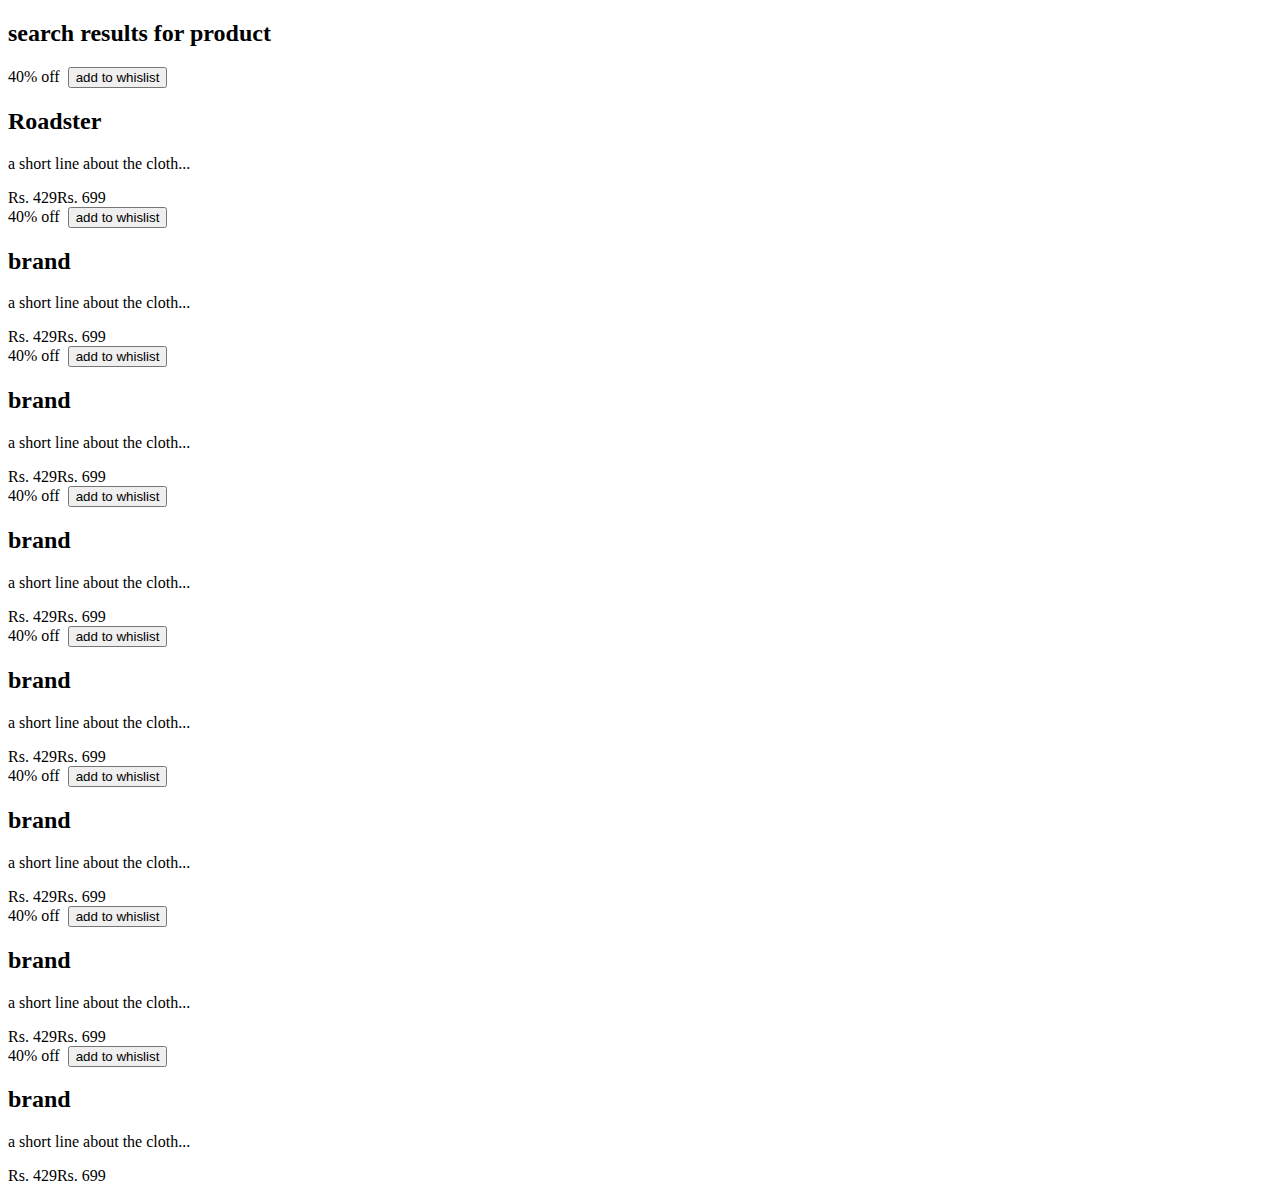
==== search.html @ ba8f31fc "Create search.html" ====
<!DOCTYPE html>
<html lang="en">
    <head>
        <meta charset="UTF-8">
        <meta http-equiv="X-UA-Compatible" content="IE=edge">
        <meta name="viewport" content="width=device-width, initial-scale=1.0">
        <title>Search Results for</title>

        <link rel="stylesheet" href="home.css">
        <link rel="stylesheet" href="search.css">
    </head>
    <body>
        <nav class="navbar"></nav>

        <section class="search-results">
            <h2 class="heading">search results for <span>product</span></h2>
            <div class="product-container">
                <div class="product-card">
                    <div class="product-image">
                        <span class="discount-tag">40% off</span>
                        <img src="product1.webp" class="product-thumb" alt="">
                        <button class="card-btn">add to whislist</button>
                    </div>
                    <div>
                        <h2 class="product-brand">Roadster</h2>
                        <p class="product-short-des">a short line about the cloth...</p>
                        <span class="price">Rs. 429</span><span class="actual-price">Rs. 699</span>
                    </div>
                </div>
                <div class="product-card">
                    <div class="product-image">
                        <span class="discount-tag">40% off</span>
                        <img src="product2.webp" class="product-thumb" alt="">
                        <button class="card-btn">add to whislist</button>
                    </div>
                    <div>
                        <h2 class="product-brand">brand</h2>
                        <p class="product-short-des">a short line about the cloth...</p>
                        <span class="price">Rs. 429</span><span class="actual-price">Rs. 699</span>
                    </div>
                </div>
                <div class="product-card">
                    <div class="product-image">
                        <span class="discount-tag">40% off</span>
                        <img src="product3.webp" class="product-thumb" alt="">
                        <button class="card-btn">add to whislist</button>
                    </div>
                    <div>
                        <h2 class="product-brand">brand</h2>
                        <p class="product-short-des">a short line about the cloth...</p>
                        <span class="price">Rs. 429</span><span class="actual-price">Rs. 699</span>
                    </div>
                </div>
                <div class="product-card">
                    <div class="product-image">
                        <span class="discount-tag">40% off</span>
                        <img src="product4.avif" class="product-thumb" alt="">
                        <button class="card-btn">add to whislist</button>
                    </div>
                    <div>
                        <h2 class="product-brand">brand</h2>
                        <p class="product-short-des">a short line about the cloth...</p>
                        <span class="price">Rs. 429</span><span class="actual-price">Rs. 699</span>
                    </div>
                </div>
                <div class="product-card">
                    <div class="product-image">
                        <span class="discount-tag">40% off</span>
                        <img src="product5.webp" class="product-thumb" alt="">
                        <button class="card-btn">add to whislist</button>
                    </div>
                    <div>
                        <h2 class="product-brand">brand</h2>
                        <p class="product-short-des">a short line about the cloth...</p>
                        <span class="price">Rs. 429</span><span class="actual-price">Rs. 699</span>
                    </div>
                </div>
                <div class="product-card">
                    <div class="product-image">
                        <span class="discount-tag">40% off</span>
                        <img src="product6.webp" class="product-thumb" alt="">
                        <button class="card-btn">add to whislist</button>
                    </div>
                    <div>
                        <h2 class="product-brand">brand</h2>
                        <p class="product-short-des">a short line about the cloth...</p>
                        <span class="price">Rs. 429</span><span class="actual-price">Rs. 699</span>
                    </div>
                </div>
                <div class="product-card">
                    <div class="product-image">
                        <span class="discount-tag">40% off</span>
                        <img src="product7.jpg" class="product-thumb" alt="">
                        <button class="card-btn">add to whislist</button>
                    </div>
                    <div>
                        <h2 class="product-brand">brand</h2>
                        <p class="product-short-des">a short line about the cloth...</p>
                        <span class="price">Rs. 429</span><span class="actual-price">Rs. 699</span>
                    </div>
                </div>
                <div class="product-card">
                    <div class="product-image">
                        <span class="discount-tag">40% off</span>
                        <img src="product8.webp" class="product-thumb" alt="">
                        <button class="card-btn">add to whislist</button>
                    </div>
                    <div>
                        <h2 class="product-brand">brand</h2>
                        <p class="product-short-des">a short line about the cloth...</p>
                        <span class="price">Rs. 429</span><span class="actual-price">Rs. 699</span>
                    </div>
                </div>
            </div>
        </section>

        <footer></footer>

        <script src="nav.js"></script>
        <script src="footer.js"></script>
    </body>
</html>
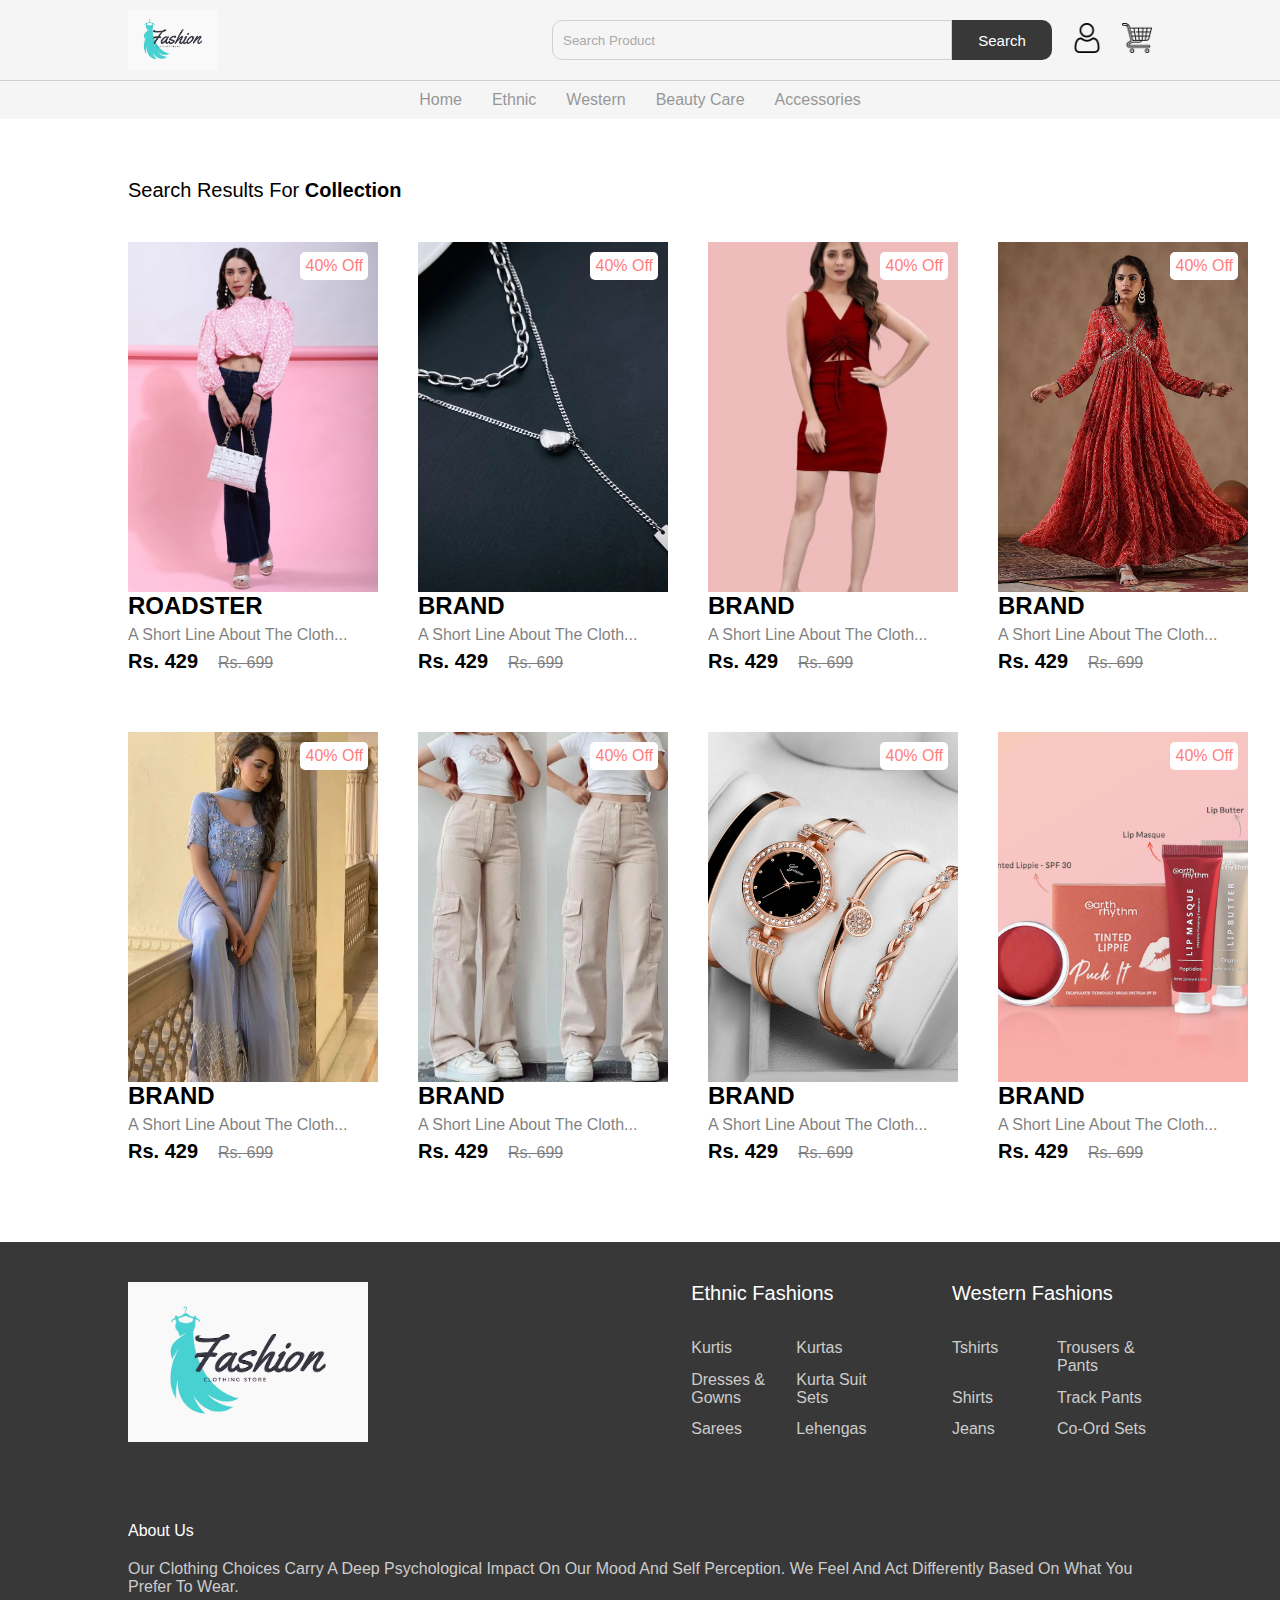
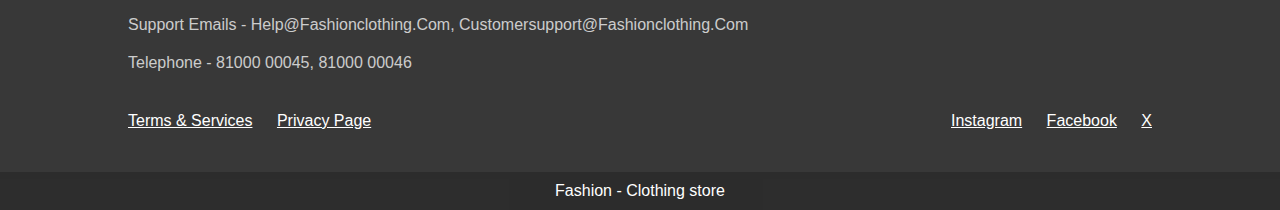
==== commit 6114950f: "Update search.html" ====
--- a/search.html
+++ b/search.html
@@ -13,7 +13,7 @@
         <nav class="navbar"></nav>
 
         <section class="search-results">
-            <h2 class="heading">search results for <span>product</span></h2>
+            <h2 class="heading">search results for <span>Collection</span></h2>
             <div class="product-container">
                 <div class="product-card">
                     <div class="product-image">
--- a/home.css
+++ b/home.css
@@ -0,0 +1,194 @@
+@import url(nav.css);
+@import url(footer.css);
+
+
+.hero-section .logo{
+    height: calc(100vh - 100px);
+    justify-content: center;
+    align-items: center;
+    display: block;
+    margin: auto;
+    opacity: 0.5;
+}
+
+.hero-section .sub-heading{
+    margin-top: 35px;
+    text-align: center;
+    color: black;
+    text-transform: capitalize;
+    font-size: 25px;
+    font-weight: 300;
+}
+
+.product{
+    position: relative;
+    overflow: hidden;
+    padding: 20px 0;
+}
+
+.product-category{
+    padding: 0 10vw;
+    font-size: 30px;
+    font-weight: 500;
+    margin-bottom: 40px;
+    text-transform: capitalize;
+}
+
+.product-container{
+    padding: 0 10vw;
+    display: flex;
+    overflow-x: auto;
+    scroll-behavior: smooth;
+}
+
+.product-container::-webkit-scrollbar{
+    display: none;
+}
+
+.product-card{
+    flex: 0 0 auto;
+    width: 250px;
+    height: 450px;
+    margin-right: 40px;
+}
+
+.product-image{
+    position: relative;
+    width: 100%;
+    height: 350px;
+    overflow: hidden;
+}
+
+.product-thumb{
+    width: 100%;
+    height: 350px;
+    object-fit: cover;
+}
+
+.discount-tag{
+    position: absolute;
+    background: #fff;
+    padding: 5px;
+    border-radius: 5px;
+    color: #ff7d7d;
+    right: 10px;
+    top: 10px;
+    text-transform: capitalize;
+}
+
+.card-btn{
+    position: absolute;
+    bottom: 10px;
+    left: 50%;
+    transform: translateX(-50%);
+    padding: 5%;
+    width: 90%;
+    text-transform: capitalize;
+    border: none;
+    outline: none;
+    background: #fff;
+    border-radius: 5px;
+    transition: 0.5s;
+    cursor: pointer;
+    opacity: 0;
+}
+
+.product-card:hover .card-btn{
+    opacity: 1;
+}
+
+.card-btn:hover{
+    background: #efefef;
+}
+
+.product-info{
+    width: 100%;
+    height: 100px;
+    padding-top: 10px;
+}
+
+.product-brand{
+    text-transform: uppercase;
+}
+
+.product-short-des{
+    width: 100%;
+    height: 20px;
+    line-height: 20px;
+    overflow: hidden;
+    opacity: 0.5;
+    text-transform: capitalize;
+    margin: 5px 0;
+}
+
+.price{
+    font-weight: 900;
+    font-size: 20px;
+}
+
+.actual-price{
+    margin-left: 20px;
+    opacity: 0.5;
+    text-decoration: line-through;
+}
+
+.pre-btn, .nxt-btn{
+    border: none;
+    width: 10vw;
+    height: 100%;
+    position: absolute;
+    top: 0;
+    display: flex;
+    justify-content: center;
+    align-items: center;
+    background: linear-gradient(90deg, rgba(255, 255, 255, 0) 0%, #fff 100%);
+    cursor: pointer;
+    z-index: 8;
+}
+
+.pre-btn{
+    left: 0;
+    transform: rotate(180deg);
+}
+
+.nxt-btn{
+    right: 0;
+}
+
+.pre-btn img, .nxt-btn img{
+    opacity: 0.2;
+}
+
+.pre-btn:hover img, .nxt-btn:hover img{
+    opacity: 1;
+}
+
+.collection-container{
+    width: 100%;
+    display: grid;
+    grid-template-columns: repeat(2, 1fr);
+    grid-gap: 10px;
+}
+
+.collection{
+    position: relative;
+}
+
+.collection img{
+    width: 100%;
+    height: 85%;
+    opacity: 0.7;
+    object-fit: cover;
+}
+
+ .collection p{
+    position: absolute;
+    top: 50%;
+    left: 50%;
+    transform: translate(-50%, -50%);
+    text-align: center;
+    color: black;
+    font-size: 50px;
+    text-transform: capitalize;
+ }
+
--- a/search.css
+++ b/search.css
@@ -0,0 +1,23 @@
+.search-results{
+    width: 100%;
+    padding: 60px 0;
+}
+
+.heading{
+    font-size: 20px;
+    text-transform: capitalize;
+    font-weight: 400;
+    margin-bottom: 40px;
+    padding: 0 10vw;
+}
+
+.heading span{
+    font-weight: 700;
+}
+
+.product-container{
+    display: grid;
+    grid-template-columns: repeat(4, 1fr);
+    height: auto;
+    grid-row-gap: 40px;
+}
